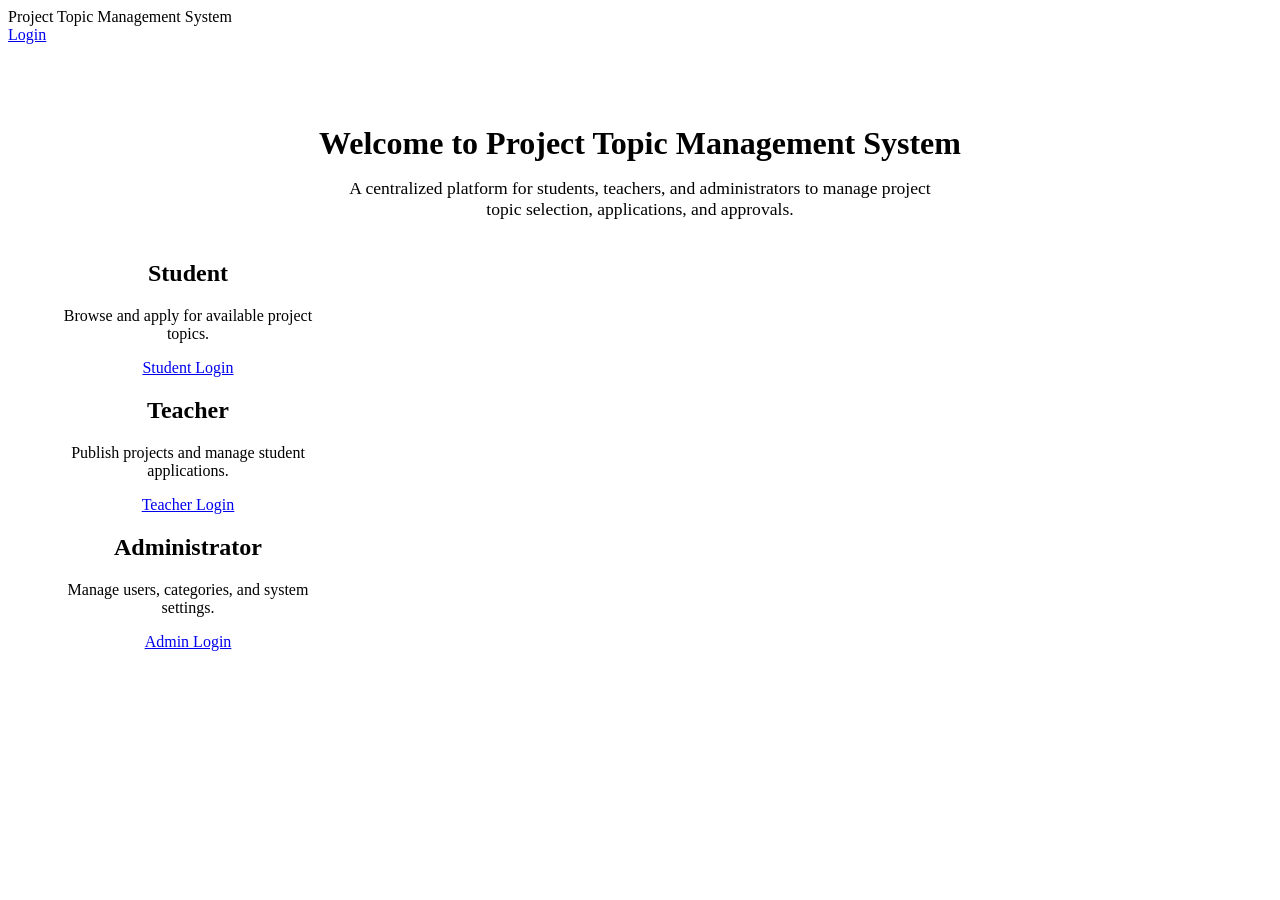
==== html/index.html @ c113d527 "Rename index.html to html/index.html" ====
<!DOCTYPE html>
<html lang="en">
<head>
    <meta charset="UTF-8">
    <meta name="viewport" content="width=device-width, initial-scale=1.0">
    <title>Project Topic Management System</title>
    <link rel="stylesheet" href="../css/global.css">
</head>
<body>
    <header class="header">
        <div class="header-logo">Project Topic Management System</div>
        <div class="header-user">
            <a href="login.html" class="btn btn-outline">Login</a>
        </div>
    </header>

    <main class="main-content">
        <div class="container">
            <div class="card" style="text-align: center; padding: 60px 40px;">
                <h1 style="font-size: 2rem; margin-bottom: 16px;">Welcome to Project Topic Management System</h1>
                <p style="font-size: 1.1rem; color: var(--text-secondary); max-width: 600px; margin: 0 auto 40px;">
                    A centralized platform for students, teachers, and administrators to manage project topic selection, applications, and approvals.
                </p>

                <div class="row" style="justify-content: center;">
                    <div class="col-6" style="max-width: 280px;">
                        <div class="card" style="text-align: center;">
                            <h2>Student</h2>
                            <p>Browse and apply for available project topics.</p>
                            <a href="login.html" class="btn btn-primary btn-full">Student Login</a>
                        </div>
                    </div>
                    <div class="col-6" style="max-width: 280px;">
                        <div class="card" style="text-align: center;">
                            <h2>Teacher</h2>
                            <p>Publish projects and manage student applications.</p>
                            <a href="login.html" class="btn btn-primary btn-full">Teacher Login</a>
                        </div>
                    </div>
                    <div class="col-6" style="max-width: 280px;">
                        <div class="card" style="text-align: center;">
                            <h2>Administrator</h2>
                            <p>Manage users, categories, and system settings.</p>
                            <a href="login.html" class="btn btn-primary btn-full">Admin Login</a>
                        </div>
                    </div>
                </div>
            </div>
        </div>
    </main>
</body>
</html>
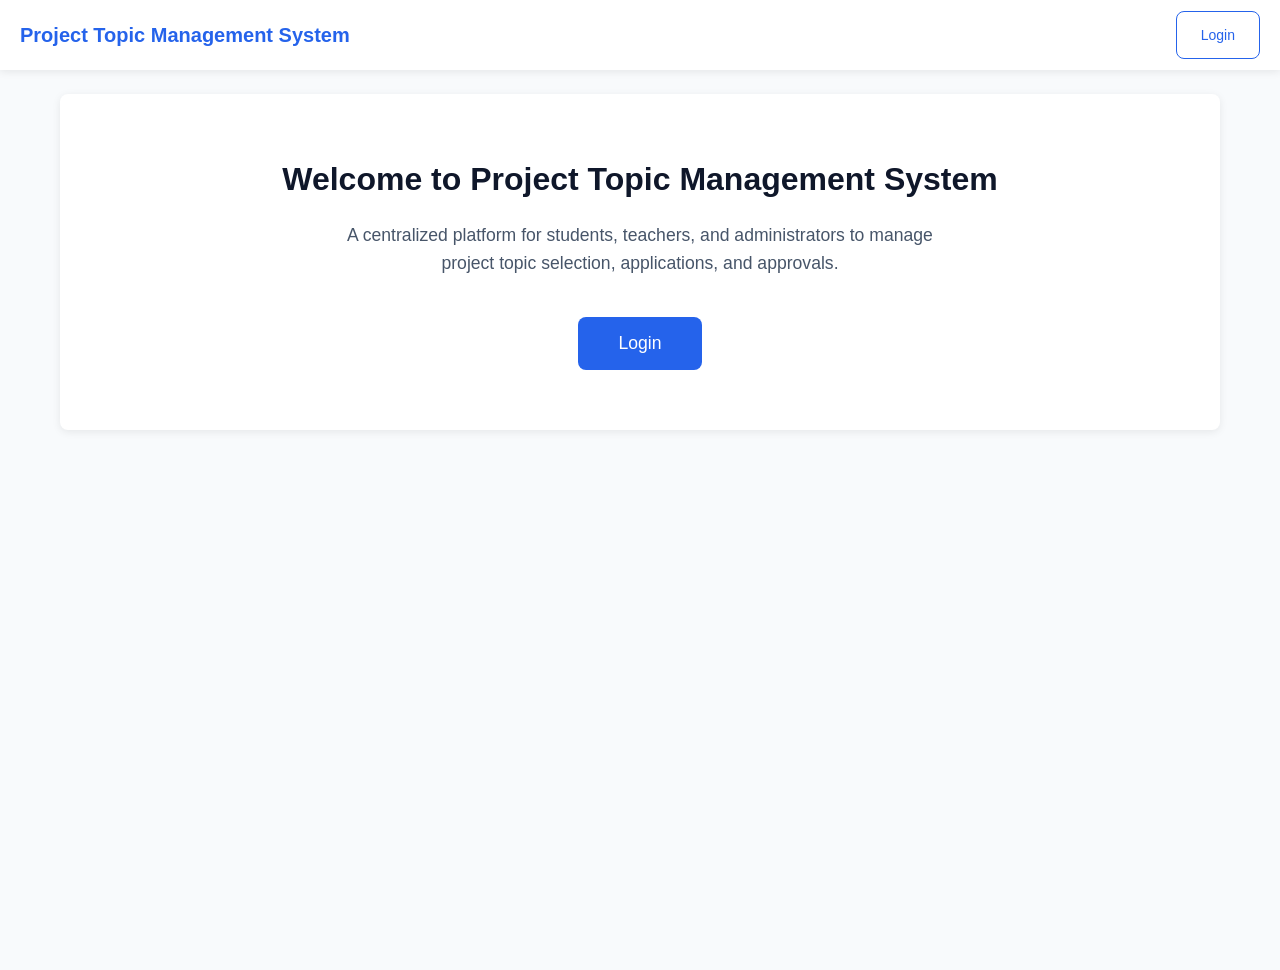
==== commit 3a613d6c: "Rename index1.html to index.html" ====
--- a/html/index.html
+++ b/html/index.html
@@ -22,28 +22,9 @@
                     A centralized platform for students, teachers, and administrators to manage project topic selection, applications, and approvals.
                 </p>
 
-                <div class="row" style="justify-content: center;">
-                    <div class="col-6" style="max-width: 280px;">
-                        <div class="card" style="text-align: center;">
-                            <h2>Student</h2>
-                            <p>Browse and apply for available project topics.</p>
-                            <a href="login.html" class="btn btn-primary btn-full">Student Login</a>
-                        </div>
-                    </div>
-                    <div class="col-6" style="max-width: 280px;">
-                        <div class="card" style="text-align: center;">
-                            <h2>Teacher</h2>
-                            <p>Publish projects and manage student applications.</p>
-                            <a href="login.html" class="btn btn-primary btn-full">Teacher Login</a>
-                        </div>
-                    </div>
-                    <div class="col-6" style="max-width: 280px;">
-                        <div class="card" style="text-align: center;">
-                            <h2>Administrator</h2>
-                            <p>Manage users, categories, and system settings.</p>
-                            <a href="login.html" class="btn btn-primary btn-full">Admin Login</a>
-                        </div>
-                    </div>
+                <!-- 统一登录按钮 -->
+                <div style="text-align: center;">
+                    <a href="login.html" class="btn btn-primary" style="padding: 12px 40px; font-size: 1.1rem;">Login</a>
                 </div>
             </div>
         </div>
--- a/css/global.css
+++ b/css/global.css
@@ -0,0 +1,385 @@
+* {
+    margin: 0;
+    padding: 0;
+    box-sizing: border-box;
+    font-family: 'Arial', sans-serif;
+}
+:root {
+    --primary-color: #2563eb;
+    --primary-hover: #1d4ed8;
+    --secondary-color: #64748b;
+    --success-color: #16a34a;
+    --warning-color: #d97706;
+    --danger-color: #dc2626;
+    --disabled-color: #94a3b8;
+    --white: #ffffff;
+    --background: #f8fafc;
+    --border-color: #e2e8f0;
+    --text-primary: #0f172a;
+    --text-secondary: #475569;
+    --text-light: #94a3b8;
+    --header-height: 70px;
+    --sidebar-width: 260px;
+    --container-max-width: 1200px;
+    --border-radius: 8px;
+    --box-shadow: 0 2px 8px rgba(0, 0, 0, 0.08);
+}
+body {
+    background-color: var(--background);
+    color: var(--text-primary);
+    line-height: 1.6;
+    min-height: 100vh;
+}
+h1, h2, h3, h4, h5, h6 {
+    font-weight: 600;
+    color: var(--text-primary);
+    margin-bottom: 16px;
+}
+p {
+    margin-bottom: 16px;
+    color: var(--text-secondary);
+}
+a {
+    text-decoration: none;
+    color: var(--primary-color);
+    transition: color 0.2s ease;
+}
+a:hover {
+    color: var(--primary-hover);
+}
+input, select, textarea {
+    width: 100%;
+    padding: 12px 16px;
+    border: 1px solid var(--border-color);
+    border-radius: var(--border-radius);
+    font-size: 14px;
+    color: var(--text-primary);
+    background-color: var(--white);
+    transition: border-color 0.2s ease, box-shadow 0.2s ease;
+}
+input:focus, select:focus, textarea:focus {
+    outline: none;
+    border-color: var(--primary-color);
+    box-shadow: 0 0 0 3px rgba(37, 99, 235, 0.1);
+}
+label {
+    display: block;
+    font-weight: 500;
+    margin-bottom: 8px;
+    color: var(--text-primary);
+}
+.form-group {
+    margin-bottom: 20px;
+}
+.btn {
+    display: inline-block;
+    padding: 12px 24px;
+    border: none;
+    border-radius: var(--border-radius);
+    font-size: 14px;
+    font-weight: 500;
+    cursor: pointer;
+    transition: all 0.2s ease;
+    text-align: center;
+}
+.btn-primary {
+    background-color: var(--primary-color);
+    color: var(--white);
+}
+.btn-primary:hover {
+    background-color: var(--primary-hover);
+}
+.btn-success {
+    background-color: var(--success-color);
+    color: var(--white);
+}
+.btn-success:hover {
+    background-color: #15803d;
+}
+.btn-danger {
+    background-color: var(--danger-color);
+    color: var(--white);
+}
+.btn-danger:hover {
+    background-color: #b91c1c;
+}
+.btn-outline {
+    background-color: transparent;
+    border: 1px solid var(--primary-color);
+    color: var(--primary-color);
+}
+.btn-outline:hover {
+    background-color: var(--primary-color);
+    color: var(--white);
+}
+.btn-sm {
+    padding: 6px 12px;
+    font-size: 0.85rem;
+}
+.btn-full {
+    width: 100%;
+}
+.container {
+    max-width: var(--container-max-width);
+    margin: 0 auto;
+    padding: 0 20px;
+}
+.card {
+    background-color: var(--white);
+    border-radius: var(--border-radius);
+    box-shadow: var(--box-shadow);
+    padding: 24px;
+    margin-bottom: 24px;
+}
+.row {
+    display: flex;
+    flex-wrap: wrap;
+    gap: 24px;
+    margin-bottom: 24px;
+}
+.col-6 {
+    flex: 1;
+    min-width: 300px;
+}
+.header {
+    height: var(--header-height);
+    background-color: var(--white);
+    box-shadow: var(--box-shadow);
+    position: fixed;
+    top: 0;
+    left: 0;
+    right: 0;
+    z-index: 100;
+    display: flex;
+    align-items: center;
+    justify-content: space-between;
+    padding: 0 20px;
+}
+.header-logo {
+    font-size: 20px;
+    font-weight: 700;
+    color: var(--primary-color);
+    cursor: pointer;
+}
+.header-user {
+    display: flex;
+    align-items: center;
+    gap: 16px;
+}
+.main-content {
+    margin-top: var(--header-height);
+    padding: 24px;
+    min-height: calc(100vh - var(--header-height));
+}
+
+/* Sidebar Layout */
+.sidebar {
+    width: var(--sidebar-width);
+    background-color: var(--white);
+    position: fixed;
+    top: var(--header-height);
+    left: 0;
+    bottom: 0;
+    box-shadow: var(--box-shadow);
+    padding: 24px 0;
+    z-index: 99;
+}
+
+.sidebar-menu {
+    list-style: none;
+}
+
+.sidebar-menu li {
+    margin-bottom: 8px;
+}
+
+.sidebar-menu li a {
+    display: block;
+    padding: 12px 24px;
+    color: var(--text-secondary);
+    transition: all 0.2s ease;
+    cursor: pointer;
+    text-decoration: none;
+}
+
+.sidebar-menu li a:hover,
+.sidebar-menu li a.active {
+    background-color: rgba(37, 99, 235, 0.1);
+    color: var(--primary-color);
+    border-left: 4px solid var(--primary-color);
+}
+
+/* Offset main-content when sidebar is present */
+aside.sidebar + main.main-content {
+    margin-left: var(--sidebar-width);
+}
+.auth-container {
+    display: flex;
+    align-items: center;
+    justify-content: center;
+    min-height: calc(100vh - var(--header-height) - 48px);
+}
+.auth-card {
+    background-color: var(--white);
+    border-radius: var(--border-radius);
+    box-shadow: 0 4px 20px rgba(0, 0, 0, 0.15);
+    padding: 40px;
+    width: 100%;
+    max-width: 450px;
+}
+.auth-header {
+    text-align: center;
+    margin-bottom: 32px;
+}
+.auth-header h1 {
+    margin-bottom: 8px;
+}
+.auth-footer {
+    text-align: center;
+    border-top: 1px solid var(--border-color);
+    padding-top: 24px;
+}
+.projects-grid {
+    display: grid;
+    grid-template-columns: repeat(auto-fill, minmax(350px, 1fr));
+    gap: 24px;
+}
+.project-card {
+    background-color: var(--white);
+    border-radius: var(--border-radius);
+    box-shadow: var(--box-shadow);
+    padding: 20px;
+    transition: transform 0.2s, box-shadow 0.2s;
+    cursor: pointer;
+}
+.project-card:hover {
+    transform: translateY(-3px);
+    box-shadow: 0 8px 20px rgba(0, 0, 0, 0.12);
+}
+.project-header {
+    display: flex;
+    justify-content: space-between;
+    align-items: flex-start;
+    margin-bottom: 8px;
+}
+.project-title {
+    font-size: 1.2rem;
+    font-weight: 600;
+    color: var(--primary-color);
+    margin-bottom: 0;
+    flex: 1;
+    margin-right: 16px;
+}
+.project-supervisor {
+    color: var(--primary-color);
+    font-weight: 500;
+    margin-bottom: 12px;
+}
+.project-description {
+    margin-bottom: 16px;
+    line-height: 1.7;
+    color: var(--text-secondary);
+    display: -webkit-box;
+    -webkit-line-clamp: 2;
+    -webkit-box-orient: vertical;
+    overflow: hidden;
+}
+.project-meta {
+    margin-bottom: 20px;
+    padding: 12px;
+    background-color: var(--background);
+    border-radius: var(--border-radius);
+}
+.meta-item {
+    margin-bottom: 8px;
+    font-size: 0.85rem;
+    color: var(--text-secondary);
+}
+.project-actions {
+    display: flex;
+    gap: 10px;
+    justify-content: flex-end;
+    margin-top: 16px;
+}
+.badge {
+    display: inline-block;
+    padding: 4px 12px;
+    border-radius: 12px;
+    font-size: 12px;
+    font-weight: 500;
+}
+.badge-pending {
+    background-color: #fef3c7;
+    color: var(--warning-color);
+}
+.badge-accepted {
+    background-color: #dcfce7;
+    color: var(--success-color);
+}
+.badge-rejected {
+    background-color: #fee2e2;
+    color: var(--danger-color);
+}
+.badge-withdrawn {
+    background-color: #f1f5f9;
+    color: var(--secondary-color);
+}
+.filter-bar {
+    display: flex;
+    gap: 16px;
+    flex-wrap: wrap;
+    align-items: flex-end;
+}
+.filter-item {
+    flex: 1;
+    min-width: 150px;
+}
+.filter-actions {
+    display: flex;
+    gap: 8px;
+}
+.back-nav {
+    margin-bottom: 20px;
+}
+.back-link {
+    color: var(--text-secondary);
+    font-weight: 500;
+    display: inline-flex;
+    align-items: center;
+    gap: 6px;
+}
+.skills-tags {
+    display: flex;
+    flex-wrap: wrap;
+    gap: 8px;
+    margin-top: 8px;
+}
+.skill-tag {
+    display: inline-block;
+    padding: 6px 14px;
+    background-color: rgba(37, 99, 235, 0.1);
+    color: var(--primary-color);
+    border-radius: 16px;
+    font-size: 13px;
+    font-weight: 500;
+}
+.message-area {
+    margin-top: 15px;
+    padding: 10px;
+    border-radius: 4px;
+    font-size: 14px;
+    display: none;
+}
+.message-success {
+    background: #d4edda;
+    color: #155724;
+    border: 1px solid #c3e6cb;
+}
+.message-error {
+    background: #f8d7da;
+    color: #721c24;
+    border: 1px solid #f5c6cb;
+}
+.hidden-page {
+    display: none;
+}
